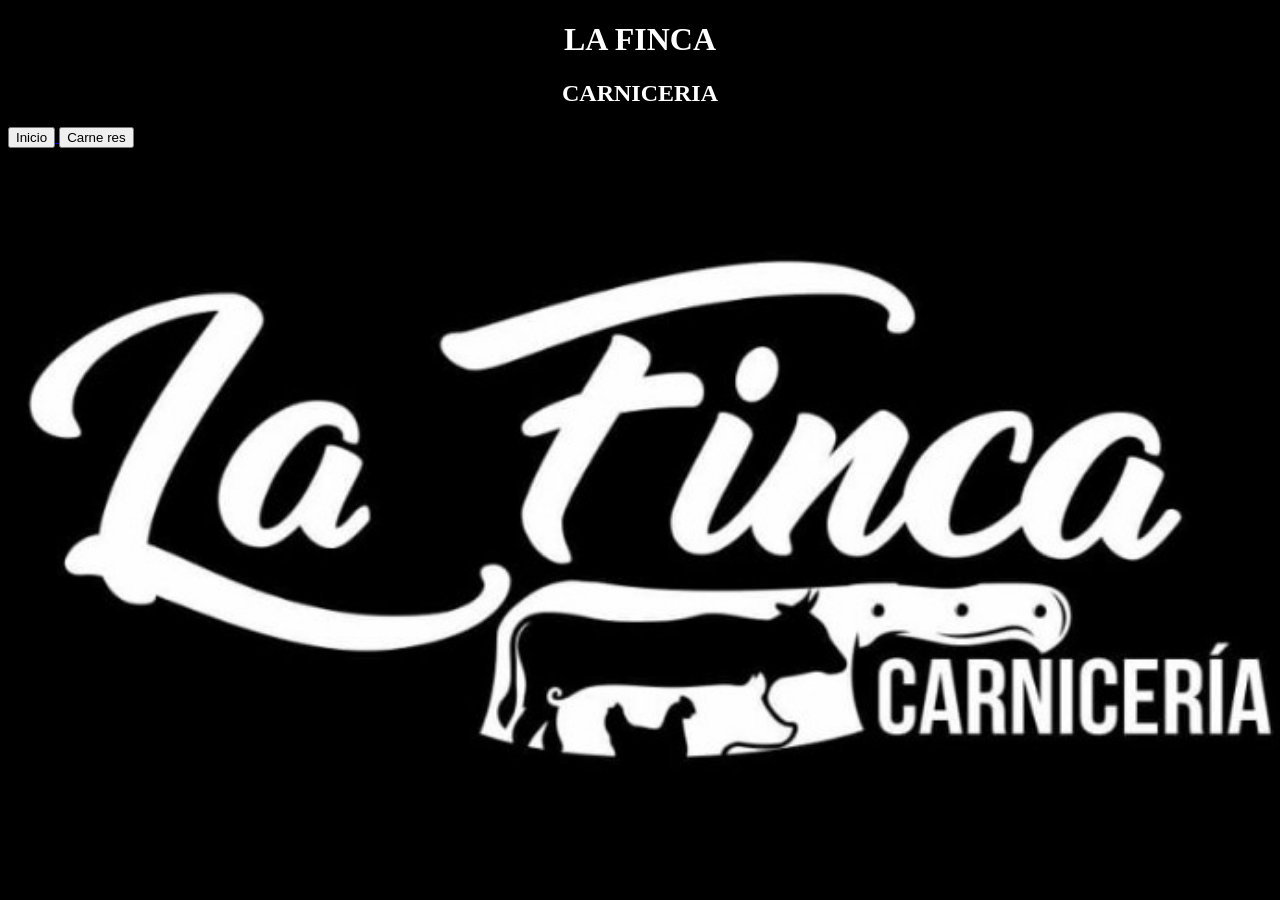
==== proyecto1/html/cortes.html @ 0e5a663d "subiendo mis proyectos de moviles" ====
<!DOCTYPE html>
<html lang="en">
    <head>
    <meta charset='utf-8'>
    <meta name='viewport' content='width=device-width, initial-scale=1'>
    <title>Carniceria LA FINCA</title>
     <link rel="stylesheet" href="../scc/cortes.css">
    <meta name="description" content="Es una descripcion corta del objetivo de tu pagina ">
    <meta name="author" content="MARIN">
    </head>
    <body>
        <!--TItulo y subtitulo-->
        <header>
            <h1>LA FINCA</h1>
            <h2>CARNICERIA</h2>
        </header>
    <!--BOTONES DEL MENU DE ARRIBA Y EL ANCLA DE ABAJO -->
    <a href="practica.html">
        <button>Inicio</button>
    </a>
    <a href="res.html">
        <button>Carne res</button>
    </a>
    </body>
</html>
---- proyecto1/scc/cortes.css ----
body{
    background-color: black;
    background-image: url(../img/la1.jpeg);
    background-repeat: no-repeat;
    background-position: center center;
    background-attachment: fixed;
    background-size: cover;
}
h1{
    color: white;
    text-align:center;
}
h2{
    color: white;
    text-align:center;
}
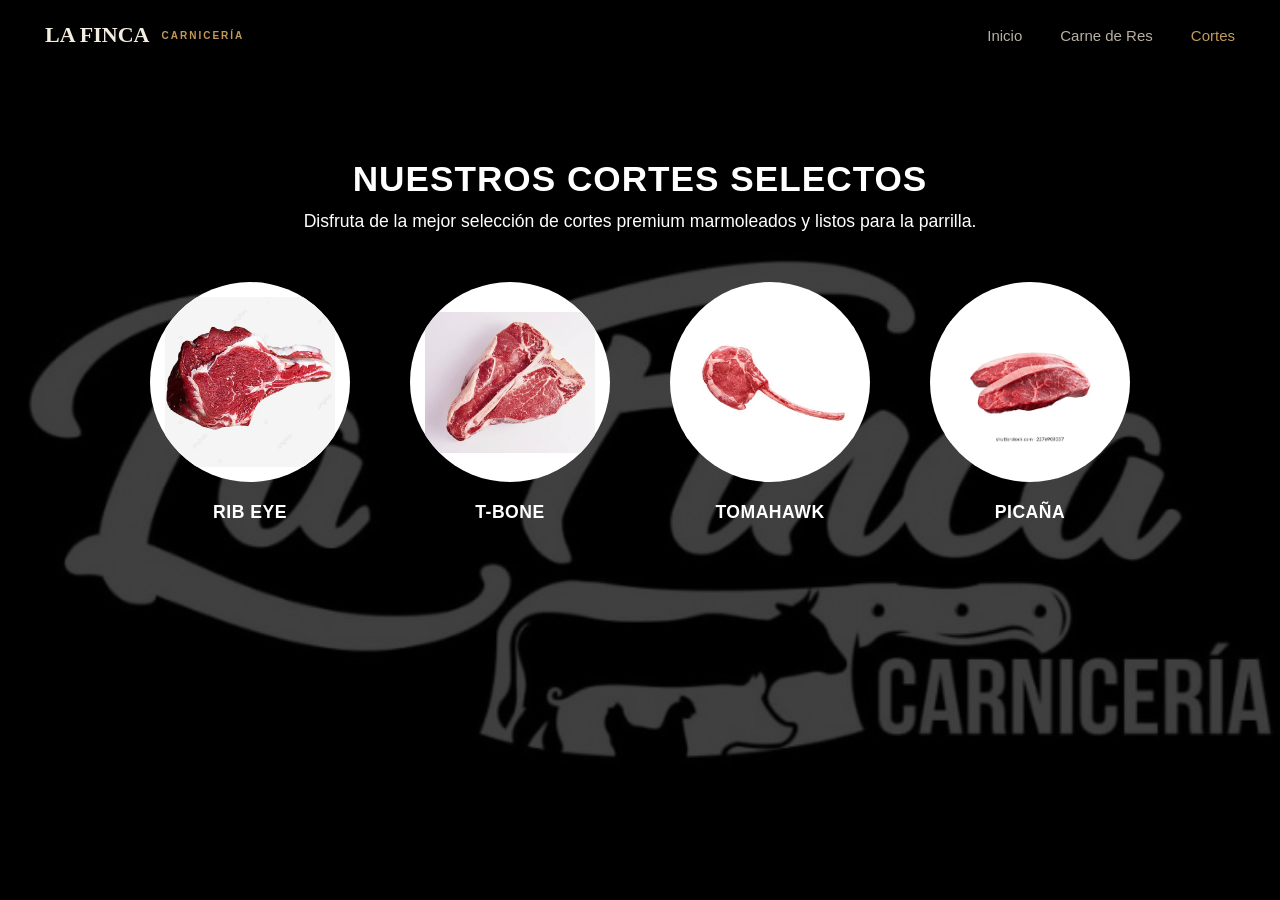
==== commit 25fd3833: "Actualización del proyecto" ====
--- a/proyecto1/html/cortes.html
+++ b/proyecto1/html/cortes.html
@@ -1,25 +1,68 @@
 <!DOCTYPE html>
 <html lang="en">
-    <head>
+<head>
     <meta charset='utf-8'>
     <meta name='viewport' content='width=device-width, initial-scale=1'>
     <title>Carniceria LA FINCA</title>
-     <link rel="stylesheet" href="../scc/cortes.css">
+    <link rel="stylesheet" href="../scc/cortes.css">
     <meta name="description" content="Es una descripcion corta del objetivo de tu pagina ">
     <meta name="author" content="MARIN">
-    </head>
-    <body>
-        <!--TItulo y subtitulo-->
-        <header>
-            <h1>LA FINCA</h1>
-            <h2>CARNICERIA</h2>
-        </header>
-    <!--BOTONES DEL MENU DE ARRIBA Y EL ANCLA DE ABAJO -->
-    <a href="practica.html">
-        <button>Inicio</button>
-    </a>
-    <a href="res.html">
-        <button>Carne res</button>
-    </a>
-    </body>
+</head>
+<body>
+
+    <header class="navbar">
+        <div class="logo">
+            <span class="nombre">LA FINCA</span>
+            <span class="tipo">CARNICERÍA</span>
+        </div>
+        <nav class="menu">
+            <a href="index.html">Inicio</a>
+            <a href="res.html">Carne de Res</a>
+            <a href="cortes.html">Cortes</a>
+        </nav>
+    </header>
+
+    <!-- SECCIÓN DE CORTES INTEGRADA -->
+    <section class="seccion-cortes">
+        <div class="header-seccion">
+            <h1>Nuestros Cortes Selectos</h1>
+            <p>Disfruta de la mejor selección de cortes premium marmoleados y listos para la parrilla.</p>
+        </div>
+
+        <div class="contenedor-productos">
+            <!-- Corte 1 -->
+            <div class="tarjeta-producto">
+                <div class="imagen-wrapper">
+                    <img src="../img/la6.jpeg" alt="Rib Eye">
+                </div>
+                <p class="nombre-producto">Rib Eye</p>
+            </div>
+
+            <!-- Corte 2 -->
+            <div class="tarjeta-producto">
+                <div class="imagen-wrapper">
+                    <img src="../img/la7.jpeg" alt="T-Bone">
+                </div>
+                <p class="nombre-producto">T-Bone</p>
+            </div>
+
+            <!-- Corte 3 -->
+            <div class="tarjeta-producto">
+                <div class="imagen-wrapper">
+                    <img src="../img/la8.jpeg" alt="Tomahawk">
+                </div>
+                <p class="nombre-producto">Tomahawk</p>
+            </div>
+
+            <!-- Corte 4 -->
+            <div class="tarjeta-producto">
+                <div class="imagen-wrapper">
+                    <img src="../img/la9.jpeg" alt="Picaña">
+                </div>
+                <p class="nombre-producto">Picaña</p>
+            </div>
+        </div>
+    </section>
+
+</body>
 </html>
--- a/proyecto1/scc/cortes.css
+++ b/proyecto1/scc/cortes.css
@@ -1,16 +1,158 @@
-body{
+body {
     background-color: black;
     background-image: url(../img/la1.jpeg);
     background-repeat: no-repeat;
     background-position: center center;
     background-attachment: fixed;
     background-size: cover;
+    margin: 0;
 }
-h1{
-    color: white;
-    text-align:center;
+
+/* Barra de arriba */
+.navbar {
+    background-color: black;
+    height: 70px;
+    display: flex;
+    align-items: center;
+    justify-content: space-between;
+    padding: 0 45px;
 }
-h2{
-    color: white;
-    text-align:center;
+
+/* Logo */
+.logo {
+    display: flex;
+    align-items: center;
+    gap: 12px;
+}
+
+/* LA FINCA */
+.nombre {
+    color: #F4EEE2;
+    font-family: Georgia, serif;
+    font-size: 22px;
+    font-weight: bold;
+}
+
+/* CARNICERÍA */
+.tipo {
+    color: #C49A5A;
+    font-family: Arial, sans-serif;
+    font-size: 10px;
+    font-weight: bold;
+    letter-spacing: 2px;
+}
+
+/* Menú */
+.menu {
+    display: flex;
+    gap: 38px;
+}
+
+/* Links */
+.menu a {
+    color: #B8B0A5;
+    text-decoration: none;
+    font-family: Arial, sans-serif;
+    font-size: 15px;
+}
+
+/* Cuando pasas el mouse */
+.menu a:hover {
+    color: #F4EEE2;
+}
+
+/* Cortes seleccionado (Cambiado a la tercera opción para esta página) */
+.menu a:last-child {
+    color: #C49A5A;
+}
+
+
+/* ========================================================
+   ESTILOS PARA LA NUEVA SECCIÓN DE CORTES 
+   ======================================================== */
+
+.seccion-cortes {
+    padding: 60px 20px;
+    text-align: center;
+    font-family: Arial, sans-serif;
+    /* Fondo semitransparente oscuro para proteger la lectura sobre la foto de fondo */
+    background-color: rgba(0, 0, 0, 0.75); 
+    min-height: calc(100vh - 190px); /* Asegura que cubra el alto restante */
+}
+
+/* Títulos principales */
+.header-seccion {
+    margin-bottom: 50px;
+}
+
+.header-seccion h1 {
+    color: white; 
+    font-size: 2.2rem;
+    font-weight: bold;
+    text-transform: uppercase;
+    margin-bottom: 12px;
+    letter-spacing: 1px;
+}
+
+.header-seccion p {
+    color: white; 
+    font-size: 1.1rem;
+    margin: 0;
+    max-width: 700px;
+    margin: 0 auto;
+}
+
+/* Contenedor Flexbox */
+.contenedor-productos {
+    display: flex;
+    justify-content: center;
+    gap: 40px;
+    flex-wrap: wrap;
+    max-width: 1200px;
+    margin: 40px auto 0 auto;
+}
+
+/* Tarjeta individual */
+.tarjeta-producto {
+    display: flex;
+    flex-direction: column;
+    align-items: center;
+    width: 220px;
+}
+
+/* Círculo de la imagen original */
+.imagen-wrapper {
+    background-color: white; 
+    border-radius: 50%;
+    width: 200px;
+    height: 200px;
+    display: flex;
+    justify-content: center;
+    align-items: center;
+    overflow: hidden;
+    margin-bottom: 20px;
+    transition: transform 0.3s ease, box-shadow 0.3s ease;
+}
+
+/* Efecto elegante al pasar el mouse por la tarjeta */
+.tarjeta-producto:hover .imagen-wrapper {
+    transform: scale(1.05);
+    box-shadow: 0 10px 20px rgba(255, 202, 40, 0.3); /* Resplandor dorado tenue */
+}
+
+/* Ajuste de imagen dentro del círculo */
+.imagen-wrapper img {
+    width: 85%;
+    height: auto;
+    object-fit: contain;
+}
+
+/* Texto inferior del producto */
+.nombre-producto {
+    color: white; 
+    font-weight: bold;
+    font-size: 1.1rem;
+    margin: 0;
+    text-transform: uppercase;
+    letter-spacing: 0.5px;
 }
